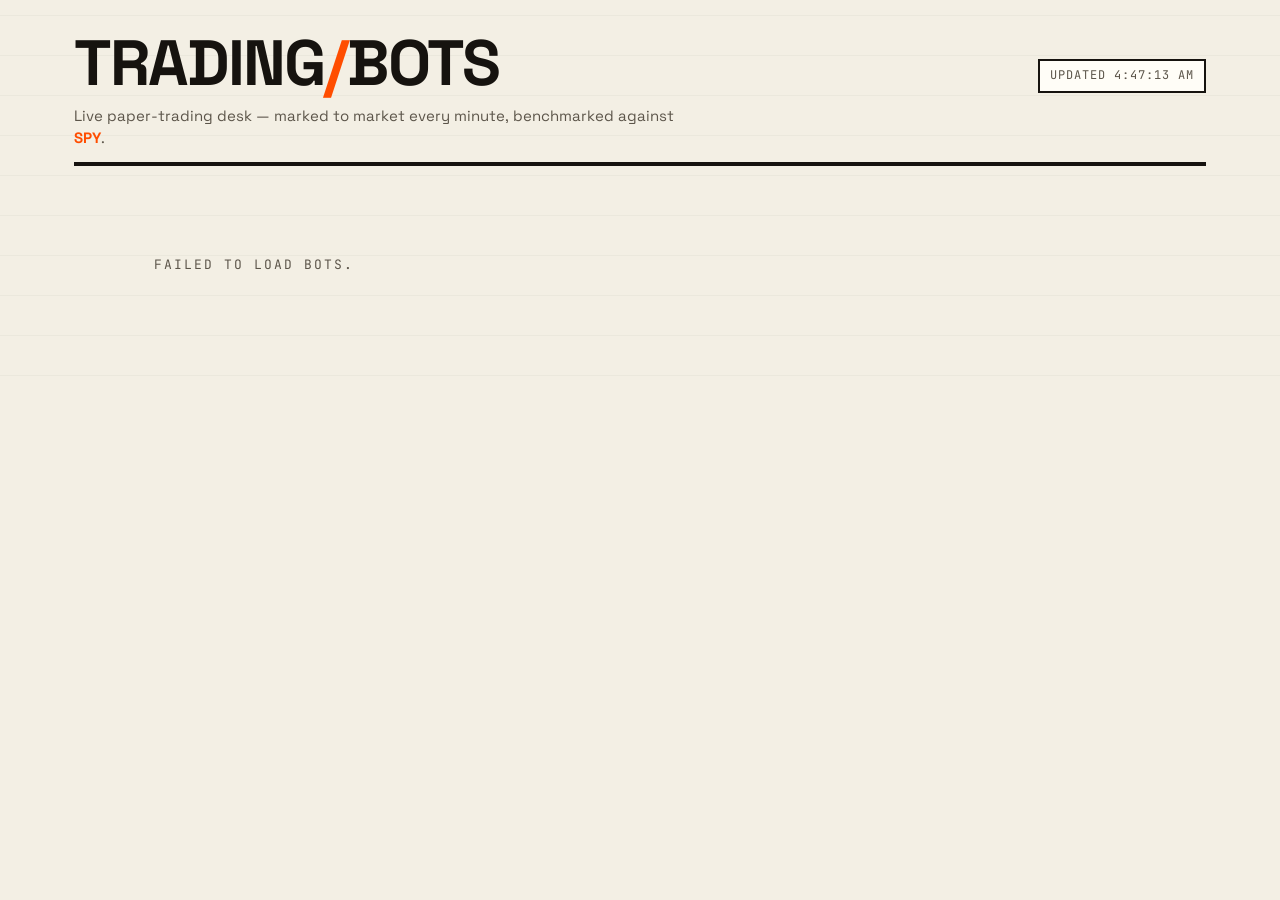
==== static/index.html @ c362db63 "initial commit — multi-bot paper trading dashboard with macro sector rotation strategy" ====
<!doctype html>
<html lang="en">
<head>
  <meta charset="utf-8" />
  <meta name="viewport" content="width=device-width, initial-scale=1" />
  <title>Trading Bots — Live Desk</title>
  <link rel="preconnect" href="https://fonts.googleapis.com" />
  <link rel="preconnect" href="https://fonts.gstatic.com" crossorigin />
  <link href="https://fonts.googleapis.com/css2?family=Space+Grotesk:wght@400;500;600;700&family=JetBrains+Mono:wght@400;700&display=swap" rel="stylesheet" />
  <link rel="stylesheet" href="/static/styles.css" />
</head>
<body>
  <div class="wrap">
    <div class="masthead">
      <header class="top">
        <h1>Trading<span class="dot">/</span>Bots</h1>
        <span id="clock"></span>
      </header>
      <p class="subtitle">Live paper-trading desk — marked to market every minute, benchmarked against <b>SPY</b>.</p>
    </div>
    <div id="grid" class="grid"><div class="loading">Loading bots…</div></div>
  </div>
  <script src="/static/app.js"></script>
</body>
</html>
---- static/styles.css ----
/* ============================================================
   Neo-brutalist trading desk.
   Paper background, black ink, hard offset shadows, mono numbers.
   No gradients, no blur, no glow.
   ============================================================ */

:root {
  --paper:   #f3efe4;   /* warm newsprint */
  --card:    #fffdf7;   /* lighter paper */
  --ink:     #16130f;   /* near-black */
  --ink-2:   #5c554a;   /* muted ink */
  --line:    #16130f;   /* borders are ink */
  --rule:    #ddd5c4;   /* hairline on paper */
  --accent:  #ff4d00;   /* signal orange */
  --up:      #0a7d38;   /* gains */
  --down:    #d6332b;   /* losses */
  --shadow:  6px 6px 0 var(--ink);
  --shadow-sm: 3px 3px 0 var(--ink);
}

* { box-sizing: border-box; }

html { background: var(--paper); }

body {
  margin: 0;
  font-family: "Space Grotesk", "Helvetica Neue", Arial, sans-serif;
  background:
    repeating-linear-gradient(0deg, transparent 0 39px, rgba(22,19,15,.035) 39px 40px),
    var(--paper);
  color: var(--ink);
  line-height: 1.45;
  -webkit-font-smoothing: antialiased;
}

a { color: var(--ink); text-decoration: none; }
a:hover { color: var(--accent); }

.wrap { max-width: 1180px; margin: 0 auto; padding: 0 24px 80px; }

/* mono numerals everywhere they matter */
.value, .stat .value, td, th, .badge, .regime, #clock, .legend {
  font-family: "JetBrains Mono", ui-monospace, "SF Mono", Menlo, monospace;
  font-variant-numeric: tabular-nums;
}

/* ---------------- masthead ---------------- */
.masthead {
  border-bottom: 4px solid var(--ink);
  margin: 0 0 30px;
  padding: 34px 0 14px;
}
header.top { display: flex; align-items: flex-end; justify-content: space-between; gap: 16px; flex-wrap: wrap; }
header.top h1 {
  font-size: clamp(34px, 6vw, 64px);
  line-height: .92;
  margin: 0;
  font-weight: 700;
  letter-spacing: -2px;
  text-transform: uppercase;
}
header.top h1 .dot { color: var(--accent); }
#clock {
  font-size: 12px;
  text-transform: uppercase;
  letter-spacing: 1px;
  color: var(--ink-2);
  border: 2px solid var(--ink);
  padding: 6px 10px;
  background: var(--card);
}
.subtitle {
  font-size: 15px;
  color: var(--ink-2);
  margin: 12px 0 0;
  max-width: 60ch;
}
.subtitle b { color: var(--accent); font-weight: 700; }

/* ---------------- bot cards grid ---------------- */
.grid { display: grid; grid-template-columns: repeat(auto-fill, minmax(340px, 1fr)); gap: 26px; }

.card {
  position: relative;
  background: var(--card);
  border: 3px solid var(--ink);
  border-radius: 2px;
  padding: 22px 22px 18px;
  box-shadow: var(--shadow);
  transition: transform .12s ease, box-shadow .12s ease;
  display: block;
  color: inherit;
}
.card:hover {
  transform: translate(-3px, -3px);
  box-shadow: 10px 10px 0 var(--ink);
  color: inherit;
}
.card::before {
  content: "BOT";
  position: absolute; top: -3px; right: -3px;
  background: var(--accent); color: #fff;
  font-family: "JetBrains Mono", monospace;
  font-size: 10px; font-weight: 700; letter-spacing: 2px;
  padding: 4px 8px; border: 3px solid var(--ink);
}
.card h3 { margin: 6px 0 2px; font-size: 22px; font-weight: 700; letter-spacing: -.5px; max-width: 80%; }
.card .tag { color: var(--ink-2); font-size: 13.5px; margin: 0 0 18px; min-height: 38px; }

.row { display: flex; flex-wrap: wrap; gap: 0; border-top: 2px solid var(--ink); }
.row .stat { border-right: 2px solid var(--rule); }
.row .stat:last-child { border-right: none; }
.stat { flex: 1 1 30%; min-width: 96px; padding: 10px 12px 8px; }
.stat .label {
  color: var(--ink-2); font-size: 10px; text-transform: uppercase;
  letter-spacing: 1.2px; font-family: "Space Grotesk", sans-serif; font-weight: 600;
}
.stat .value { font-size: 20px; font-weight: 700; margin-top: 2px; letter-spacing: -.5px; }
.value.pos { color: var(--up); }
.value.neg { color: var(--down); }
.value.pos::before { content: "▲ "; font-size: .7em; }
.value.neg::before { content: "▼ "; font-size: .7em; }

.regime {
  margin-top: 14px; font-size: 12px; font-weight: 700; letter-spacing: 1px;
  text-transform: uppercase; display: inline-block;
  background: var(--ink); color: var(--paper); padding: 5px 10px; border-radius: 2px;
}

.badge {
  display: inline-block; font-size: 11px; font-weight: 700; letter-spacing: 1.5px;
  text-transform: uppercase; padding: 5px 9px; border: 2px solid var(--ink); border-radius: 2px;
}
.badge.live { background: var(--accent); color: #fff; }
.badge.live::before {
  content: "●"; margin-right: 6px; color: #fff; animation: blink 1.3s steps(1) infinite;
}
.badge.idle { background: var(--card); color: var(--ink-2); }
@keyframes blink { 50% { opacity: 0; } }

/* ---------------- detail page ---------------- */
.back {
  display: inline-block; margin: 22px 0 0; font-size: 13px; font-weight: 700;
  text-transform: uppercase; letter-spacing: 1px; border-bottom: 2px solid var(--ink); padding-bottom: 2px;
}
.detail-head {
  display: flex; align-items: flex-end; justify-content: space-between; flex-wrap: wrap; gap: 14px;
  border-bottom: 4px solid var(--ink); padding: 18px 0 16px; margin-bottom: 26px;
}
.detail-head h1 { margin: 0; font-size: clamp(28px, 5vw, 46px); font-weight: 700; letter-spacing: -1.5px; text-transform: uppercase; line-height: .95; }
.detail-head a#gh-link {
  font-family: "JetBrains Mono", monospace; font-size: 12px; font-weight: 700; letter-spacing: 1px;
  border: 2px solid var(--ink); padding: 7px 12px; background: var(--ink); color: var(--paper); border-radius: 2px;
}
.detail-head a#gh-link:hover { background: var(--accent); border-color: var(--ink); color: #fff; }

.statbar {
  display: grid; grid-template-columns: repeat(auto-fit, minmax(118px, 1fr));
  background: var(--card); border: 3px solid var(--ink); border-radius: 2px;
  box-shadow: var(--shadow); margin-bottom: 26px;
}
.statbar .stat { border-right: 2px solid var(--rule); border-bottom: 2px solid var(--rule); padding: 14px 16px; }

/* SPY comparison sub-text under a metric */
.cmp { font-size: 11px; color: var(--ink-2); margin-top: 3px; font-family: "JetBrains Mono", monospace; }

/* info (i) badge + hover/focus tooltip explaining the formula */
.info {
  display: inline-flex; align-items: center; justify-content: center;
  width: 15px; height: 15px; border: 1.5px solid var(--ink-2); border-radius: 50%;
  font-size: 10px; font-style: italic; font-family: Georgia, "Times New Roman", serif;
  color: var(--ink-2); cursor: help; position: relative; vertical-align: middle;
}
.info:hover, .info:focus { background: var(--ink); color: var(--paper); border-color: var(--ink); outline: none; }
.info:hover::after, .info:focus::after {
  content: attr(data-tip);
  position: absolute; left: 50%; transform: translateX(-50%); bottom: 150%;
  width: 230px; background: var(--ink); color: var(--paper);
  padding: 9px 11px; border-radius: 2px; font-size: 11px; font-style: normal;
  font-family: "Space Grotesk", sans-serif; font-weight: 400; line-height: 1.45;
  letter-spacing: 0; text-transform: none; text-align: left; z-index: 20;
  box-shadow: 4px 4px 0 rgba(0,0,0,.35); pointer-events: none; white-space: normal;
}

/* panels */
.chart-wrap, .panel {
  background: var(--card); border: 3px solid var(--ink); border-radius: 2px;
  box-shadow: var(--shadow); padding: 22px; margin-bottom: 26px;
}
.chart-wrap canvas { max-height: 440px; }

/* range selector */
.chart-toolbar { display: flex; gap: 12px; align-items: center; flex-wrap: wrap; margin-bottom: 14px; }
.ranges { display: flex; gap: 0; border: 2px solid var(--ink); border-radius: 2px; width: fit-content; overflow: hidden; }
.focus-btn {
  font-family: "JetBrains Mono", monospace; font-size: 12px; font-weight: 700; letter-spacing: 1px;
  padding: 7px 14px; border: 2px solid var(--ink); border-radius: 2px; background: var(--card);
  color: var(--ink); cursor: pointer; transition: background .1s, color .1s;
}
.focus-btn:hover { background: var(--rule); }
.focus-btn.active { background: var(--ink); color: var(--paper); }
.ranges button {
  font-family: "JetBrains Mono", monospace; font-size: 12px; font-weight: 700; letter-spacing: 1px;
  padding: 7px 14px; border: none; border-right: 2px solid var(--ink); background: var(--card);
  color: var(--ink); cursor: pointer; transition: background .1s, color .1s;
}
.ranges button:last-child { border-right: none; }
.ranges button:hover { background: var(--rule); }
.ranges button.active { background: var(--accent); color: #fff; }

.legend { display: flex; gap: 20px; align-items: center; margin-bottom: 14px; font-size: 12px; text-transform: uppercase; letter-spacing: .5px; color: var(--ink-2); }
.legend span::before { content: "■"; margin-right: 7px; font-size: 13px; }
.legend .l-strat::before { color: var(--accent); }
.legend .l-spy::before { color: var(--ink); }
.legend #reset-zoom { font-family: "Space Grotesk", sans-serif; font-weight: 700; border-bottom: 2px solid var(--ink); }

.panel h2 {
  margin: 0 0 16px; font-size: 14px; font-weight: 700; text-transform: uppercase; letter-spacing: 2px;
  border-bottom: 2px solid var(--ink); padding-bottom: 8px;
}
.methodology { color: var(--ink-2); white-space: pre-wrap; font-size: 14.5px; line-height: 1.6; }

/* tables */
table { width: 100%; border-collapse: collapse; font-size: 14px; }
th, td { text-align: right; padding: 11px 12px; border-bottom: 2px solid var(--rule); }
th:first-child, td:first-child { text-align: left; }
th {
  color: var(--ink); font-weight: 700; font-size: 11px; text-transform: uppercase; letter-spacing: 1px;
  border-bottom: 3px solid var(--ink); background: var(--paper);
  font-family: "Space Grotesk", sans-serif;
}
tbody tr:hover { background: rgba(255,77,0,.06); }
td.chg { font-weight: 700; white-space: nowrap; }
td.chg.pos { color: var(--up); }
td.chg.neg { color: var(--down); }
td.chg .chg-amt { font-weight: 400; opacity: .75; margin-left: 6px; }

/* day-detail panel */
.day-summary {
  display: flex; flex-wrap: wrap; gap: 0;
  border: 2px solid var(--ink); border-radius: 2px; margin-bottom: 16px;
}
.day-summary .stat { border-right: 2px solid var(--rule); border-bottom: 2px solid var(--rule); padding: 12px 16px; flex: 1 1 120px; }
.day-summary .stat:last-child { border-right: none; }
.trade-action {
  display: inline-block; font-family: "JetBrains Mono", monospace;
  font-size: 10px; font-weight: 700; letter-spacing: 1px; text-transform: uppercase;
  padding: 3px 7px; border-radius: 2px; border: 2px solid var(--ink);
}
.trade-action.buy { background: var(--up); color: #fff; border-color: var(--up); }
.trade-action.sell { background: var(--down); color: #fff; border-color: var(--down); }
.trade-action.increase { background: rgba(10,125,56,.12); color: var(--up); }
.trade-action.decrease { background: rgba(214,51,43,.12); color: var(--down); }
.trade-action.hold { background: var(--card); color: var(--ink-2); }
td .weight-bar {
  display: inline-block; height: 6px; background: var(--accent); border-radius: 1px;
  vertical-align: middle; margin-left: 6px;
}

.muted { color: var(--ink-2); }
.loading {
  color: var(--ink-2); padding: 60px; text-align: center; font-family: "JetBrains Mono", monospace;
  text-transform: uppercase; letter-spacing: 2px; font-size: 13px;
}

@media (max-width: 560px) {
  .card::before { display: none; }
  header.top h1 { letter-spacing: -1px; }
}
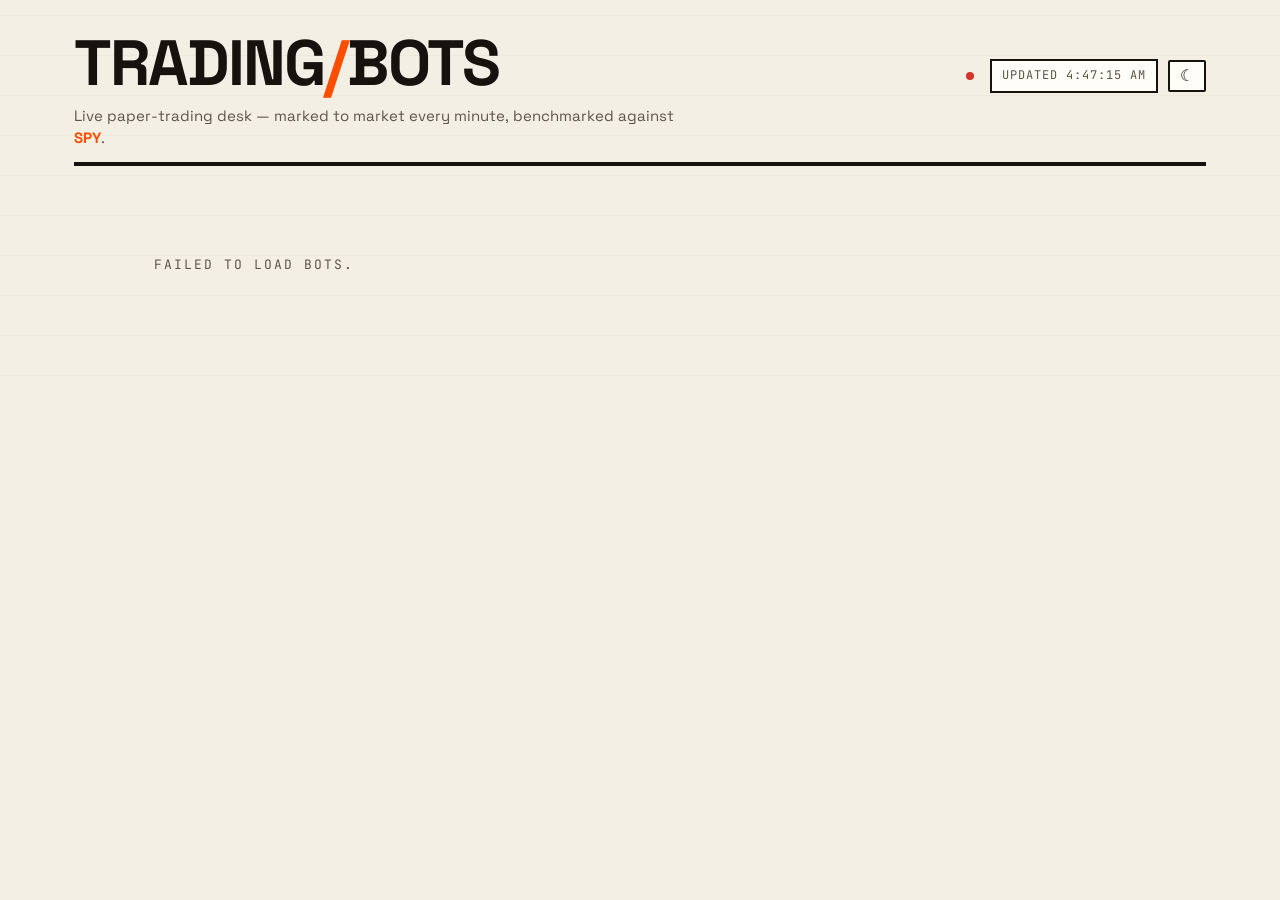
==== commit fa26cbad: "Add dark mode, sparklines, drawdown chart, trade log, WebSocket push, and mobile improvements - Dark" ====
--- a/static/index.html
+++ b/static/index.html
@@ -8,18 +8,27 @@
   <link rel="preconnect" href="https://fonts.gstatic.com" crossorigin />
   <link href="https://fonts.googleapis.com/css2?family=Space+Grotesk:wght@400;500;600;700&family=JetBrains+Mono:wght@400;700&display=swap" rel="stylesheet" />
   <link rel="stylesheet" href="/static/styles.css" />
+  <script>
+    (function(){var t=localStorage.getItem("theme")||"light";document.documentElement.setAttribute("data-theme",t)})();
+  </script>
 </head>
 <body>
   <div class="wrap">
     <div class="masthead">
       <header class="top">
         <h1>Trading<span class="dot">/</span>Bots</h1>
-        <span id="clock"></span>
+        <div class="top-right">
+          <span class="ws-dot" id="ws-dot" title="WebSocket disconnected"></span>
+          <span id="clock"></span>
+          <button class="theme-toggle" id="theme-toggle" title="Toggle dark mode"></button>
+        </div>
       </header>
       <p class="subtitle">Live paper-trading desk — marked to market every minute, benchmarked against <b>SPY</b>.</p>
     </div>
-    <div id="grid" class="grid"><div class="loading">Loading bots…</div></div>
+    <div id="grid" class="grid"><div class="loading">Loading bots...</div></div>
   </div>
+  <script src="/static/theme.js"></script>
+  <script src="/static/ws-client.js"></script>
   <script src="/static/app.js"></script>
 </body>
 </html>
--- a/static/styles.css
+++ b/static/styles.css
@@ -2,20 +2,35 @@
    Neo-brutalist trading desk.
    Paper background, black ink, hard offset shadows, mono numbers.
    No gradients, no blur, no glow.
+   Light + dark mode via [data-theme="dark"] on <html>.
    ============================================================ */
 
 :root {
-  --paper:   #f3efe4;   /* warm newsprint */
-  --card:    #fffdf7;   /* lighter paper */
-  --ink:     #16130f;   /* near-black */
-  --ink-2:   #5c554a;   /* muted ink */
-  --line:    #16130f;   /* borders are ink */
-  --rule:    #ddd5c4;   /* hairline on paper */
-  --accent:  #ff4d00;   /* signal orange */
-  --up:      #0a7d38;   /* gains */
-  --down:    #d6332b;   /* losses */
+  --paper:   #f3efe4;
+  --card:    #fffdf7;
+  --ink:     #16130f;
+  --ink-2:   #5c554a;
+  --line:    #16130f;
+  --rule:    #ddd5c4;
+  --accent:  #ff4d00;
+  --up:      #0a7d38;
+  --down:    #d6332b;
   --shadow:  6px 6px 0 var(--ink);
   --shadow-sm: 3px 3px 0 var(--ink);
+}
+
+[data-theme="dark"] {
+  --paper:   #131110;
+  --card:    #1c1a17;
+  --ink:     #e8e2d6;
+  --ink-2:   #9a9082;
+  --line:    #e8e2d6;
+  --rule:    #2e2a24;
+  --accent:  #ff6a2f;
+  --up:      #34c76a;
+  --down:    #f05048;
+  --shadow:  6px 6px 0 rgba(0,0,0,.5);
+  --shadow-sm: 3px 3px 0 rgba(0,0,0,.5);
 }
 
 * { box-sizing: border-box; }
@@ -33,16 +48,29 @@
   -webkit-font-smoothing: antialiased;
 }
 
+[data-theme="dark"] body {
+  background:
+    repeating-linear-gradient(0deg, transparent 0 39px, rgba(255,255,255,.02) 39px 40px),
+    var(--paper);
+}
+
 a { color: var(--ink); text-decoration: none; }
 a:hover { color: var(--accent); }
 
 .wrap { max-width: 1180px; margin: 0 auto; padding: 0 24px 80px; }
 
-/* mono numerals everywhere they matter */
 .value, .stat .value, td, th, .badge, .regime, #clock, .legend {
   font-family: "JetBrains Mono", ui-monospace, "SF Mono", Menlo, monospace;
   font-variant-numeric: tabular-nums;
 }
+
+/* ---------------- theme toggle ---------------- */
+.theme-toggle {
+  background: var(--card); border: 2px solid var(--ink); border-radius: 2px;
+  padding: 6px 10px; cursor: pointer; font-size: 16px; line-height: 1;
+  color: var(--ink); transition: background .1s;
+}
+.theme-toggle:hover { background: var(--rule); }
 
 /* ---------------- masthead ---------------- */
 .masthead {
@@ -60,6 +88,7 @@
   text-transform: uppercase;
 }
 header.top h1 .dot { color: var(--accent); }
+.top-right { display: flex; align-items: center; gap: 10px; }
 #clock {
   font-size: 12px;
   text-transform: uppercase;
@@ -96,21 +125,24 @@
   box-shadow: 10px 10px 0 var(--ink);
   color: inherit;
 }
-.card::before {
-  content: "BOT";
-  position: absolute; top: -3px; right: -3px;
-  background: var(--accent); color: #fff;
-  font-family: "JetBrains Mono", monospace;
-  font-size: 10px; font-weight: 700; letter-spacing: 2px;
-  padding: 4px 8px; border: 3px solid var(--ink);
-}
-.card h3 { margin: 6px 0 2px; font-size: 22px; font-weight: 700; letter-spacing: -.5px; max-width: 80%; }
+[data-theme="dark"] .card:hover {
+  box-shadow: 10px 10px 0 rgba(0,0,0,.5);
+}
+.card-head { display: flex; align-items: flex-start; justify-content: space-between; gap: 10px; margin-bottom: 2px; }
+.card h3 { margin: 6px 0 2px; font-size: 22px; font-weight: 700; letter-spacing: -.5px; }
 .card .tag { color: var(--ink-2); font-size: 13.5px; margin: 0 0 18px; min-height: 38px; }
 
-.row { display: flex; flex-wrap: wrap; gap: 0; border-top: 2px solid var(--ink); }
-.row .stat { border-right: 2px solid var(--rule); }
-.row .stat:last-child { border-right: none; }
-.stat { flex: 1 1 30%; min-width: 96px; padding: 10px 12px 8px; }
+/* sparkline */
+.sparkline-wrap {
+  height: 40px; margin: 0 0 12px; overflow: hidden;
+  border-bottom: 1px solid var(--rule);
+}
+.sparkline-wrap canvas { width: 100%; height: 40px; display: block; }
+
+.stats-row { display: grid; grid-template-columns: repeat(3, 1fr); border-top: 2px solid var(--ink); }
+.stats-row .stat { border-right: 2px solid var(--rule); text-align: center; }
+.stats-row .stat:last-child { border-right: none; }
+.stat { padding: 10px 12px 8px; }
 .stat .label {
   color: var(--ink-2); font-size: 10px; text-transform: uppercase;
   letter-spacing: 1.2px; font-family: "Space Grotesk", sans-serif; font-weight: 600;
@@ -118,8 +150,8 @@
 .stat .value { font-size: 20px; font-weight: 700; margin-top: 2px; letter-spacing: -.5px; }
 .value.pos { color: var(--up); }
 .value.neg { color: var(--down); }
-.value.pos::before { content: "▲ "; font-size: .7em; }
-.value.neg::before { content: "▼ "; font-size: .7em; }
+.value.pos::after { content: " ▲"; font-size: .6em; display: block; margin-top: 2px; }
+.value.neg::after { content: " ▼"; font-size: .6em; display: block; margin-top: 2px; }
 
 .regime {
   margin-top: 14px; font-size: 12px; font-weight: 700; letter-spacing: 1px;
@@ -148,6 +180,7 @@
   border-bottom: 4px solid var(--ink); padding: 18px 0 16px; margin-bottom: 26px;
 }
 .detail-head h1 { margin: 0; font-size: clamp(28px, 5vw, 46px); font-weight: 700; letter-spacing: -1.5px; text-transform: uppercase; line-height: .95; }
+.detail-head-right { display: flex; align-items: center; gap: 10px; flex-wrap: wrap; }
 .detail-head a#gh-link {
   font-family: "JetBrains Mono", monospace; font-size: 12px; font-weight: 700; letter-spacing: 1px;
   border: 2px solid var(--ink); padding: 7px 12px; background: var(--ink); color: var(--paper); border-radius: 2px;
@@ -155,16 +188,15 @@
 .detail-head a#gh-link:hover { background: var(--accent); border-color: var(--ink); color: #fff; }
 
 .statbar {
-  display: grid; grid-template-columns: repeat(auto-fit, minmax(118px, 1fr));
+  display: grid; grid-template-columns: repeat(3, 1fr);
   background: var(--card); border: 3px solid var(--ink); border-radius: 2px;
   box-shadow: var(--shadow); margin-bottom: 26px;
 }
-.statbar .stat { border-right: 2px solid var(--rule); border-bottom: 2px solid var(--rule); padding: 14px 16px; }
-
-/* SPY comparison sub-text under a metric */
+.statbar .stat { border-right: 2px solid var(--rule); border-bottom: 2px solid var(--rule); padding: 14px 16px; text-align: center; }
+.statbar .stat:nth-child(3n) { border-right: none; }
+
 .cmp { font-size: 11px; color: var(--ink-2); margin-top: 3px; font-family: "JetBrains Mono", monospace; }
 
-/* info (i) badge + hover/focus tooltip explaining the formula */
 .info {
   display: inline-flex; align-items: center; justify-content: center;
   width: 15px; height: 15px; border: 1.5px solid var(--ink-2); border-radius: 50%;
@@ -208,7 +240,7 @@
 .ranges button:hover { background: var(--rule); }
 .ranges button.active { background: var(--accent); color: #fff; }
 
-.legend { display: flex; gap: 20px; align-items: center; margin-bottom: 14px; font-size: 12px; text-transform: uppercase; letter-spacing: .5px; color: var(--ink-2); }
+.legend { display: flex; gap: 20px; align-items: center; margin-bottom: 14px; font-size: 12px; text-transform: uppercase; letter-spacing: .5px; color: var(--ink-2); flex-wrap: wrap; }
 .legend span::before { content: "■"; margin-right: 7px; font-size: 13px; }
 .legend .l-strat::before { color: var(--accent); }
 .legend .l-spy::before { color: var(--ink); }
@@ -230,6 +262,7 @@
   font-family: "Space Grotesk", sans-serif;
 }
 tbody tr:hover { background: rgba(255,77,0,.06); }
+[data-theme="dark"] tbody tr:hover { background: rgba(255,106,47,.08); }
 td.chg { font-weight: 700; white-space: nowrap; }
 td.chg.pos { color: var(--up); }
 td.chg.neg { color: var(--down); }
@@ -257,13 +290,109 @@
   vertical-align: middle; margin-left: 6px;
 }
 
+/* nav links row */
+.nav-links {
+  display: flex; gap: 14px; align-items: center; flex-wrap: wrap;
+}
+.nav-links a {
+  font-family: "JetBrains Mono", monospace; font-size: 12px; font-weight: 700;
+  letter-spacing: 1px; text-transform: uppercase;
+  border: 2px solid var(--ink); padding: 7px 12px; border-radius: 2px;
+  background: var(--card); color: var(--ink); transition: background .1s, color .1s;
+}
+.nav-links a:hover { background: var(--ink); color: var(--paper); }
+.nav-links a.active { background: var(--accent); color: #fff; border-color: var(--accent); }
+
+/* pagination */
+/* month dropdown */
+.month-select {
+  font-family: "JetBrains Mono", monospace; font-size: 13px; font-weight: 700;
+  letter-spacing: 1px; text-transform: uppercase;
+  padding: 8px 14px; border: 2px solid var(--ink); border-radius: 2px;
+  background: var(--card); color: var(--ink); cursor: pointer;
+  appearance: none; -webkit-appearance: none;
+  background-image: url("data:image/svg+xml,%3Csvg xmlns='http://www.w3.org/2000/svg' width='12' height='8'%3E%3Cpath d='M1 1l5 5 5-5' stroke='%2316130f' stroke-width='2' fill='none'/%3E%3C/svg%3E");
+  background-repeat: no-repeat; background-position: right 12px center;
+  padding-right: 36px;
+}
+[data-theme="dark"] .month-select {
+  background-image: url("data:image/svg+xml,%3Csvg xmlns='http://www.w3.org/2000/svg' width='12' height='8'%3E%3Cpath d='M1 1l5 5 5-5' stroke='%23e8e2d6' stroke-width='2' fill='none'/%3E%3C/svg%3E");
+}
+.month-select:hover { background-color: var(--rule); }
+.month-select:focus { outline: 2px solid var(--accent); outline-offset: 1px; }
+
+.pagination {
+  display: flex; gap: 10px; align-items: center; justify-content: center;
+  margin-top: 20px; font-family: "JetBrains Mono", monospace; font-size: 13px;
+}
+.pagination button {
+  font-family: inherit; font-size: 12px; font-weight: 700; letter-spacing: 1px;
+  padding: 7px 14px; border: 2px solid var(--ink); border-radius: 2px;
+  background: var(--card); color: var(--ink); cursor: pointer;
+}
+.pagination button:hover { background: var(--ink); color: var(--paper); }
+.pagination button:disabled { opacity: .35; cursor: default; }
+.pagination button:disabled:hover { background: var(--card); color: var(--ink); }
+
+/* ws status dot */
+.ws-dot {
+  display: inline-block; width: 8px; height: 8px; border-radius: 50%;
+  background: var(--down); margin-right: 6px; vertical-align: middle;
+  transition: background .3s;
+}
+.ws-dot.connected { background: var(--up); }
+
 .muted { color: var(--ink-2); }
 .loading {
   color: var(--ink-2); padding: 60px; text-align: center; font-family: "JetBrains Mono", monospace;
   text-transform: uppercase; letter-spacing: 2px; font-size: 13px;
 }
 
+/* ---------------- responsive ---------------- */
+@media (min-width: 700px) {
+  .detail-head ~ .statbar { grid-template-columns: repeat(4, 1fr); }
+  .detail-head ~ .statbar .stat:nth-child(3n) { border-right: 2px solid var(--rule); }
+  .detail-head ~ .statbar .stat:nth-child(4n) { border-right: none; }
+}
+
+@media (max-width: 700px) {
+  .statbar { grid-template-columns: repeat(2, 1fr); }
+  .statbar .stat:nth-child(3n) { border-right: 2px solid var(--rule); }
+  .statbar .stat:nth-child(2n) { border-right: none; }
+}
+
 @media (max-width: 560px) {
+  .wrap { padding: 0 14px 60px; }
+  .card { padding: 16px 14px 14px; }
   .card::before { display: none; }
   header.top h1 { letter-spacing: -1px; }
-}
+  .grid { grid-template-columns: 1fr; gap: 18px; }
+  .stats-row { grid-template-columns: repeat(2, 1fr); }
+  .stats-row .stat:nth-child(2) { border-right: none; }
+  .stats-row .stat:last-child { grid-column: 1 / -1; border-right: none; }
+  .stat .value { font-size: 17px; }
+  .chart-toolbar { gap: 8px; }
+  .ranges button { padding: 6px 8px; font-size: 11px; }
+  .detail-head h1 { font-size: 24px; }
+  .panel, .chart-wrap { padding: 14px; }
+  table { font-size: 12px; }
+  th, td { padding: 8px 6px; }
+  .legend { gap: 10px; font-size: 11px; }
+
+  /* stack table on very small screens */
+  .responsive-table thead { display: none; }
+  .responsive-table tbody tr {
+    display: block; border: 2px solid var(--rule); border-radius: 2px;
+    margin-bottom: 10px; padding: 10px;
+  }
+  .responsive-table tbody td {
+    display: flex; justify-content: space-between; text-align: right;
+    border-bottom: 1px solid var(--rule); padding: 6px 0;
+  }
+  .responsive-table tbody td::before {
+    content: attr(data-label); font-weight: 700; text-transform: uppercase;
+    font-size: 10px; letter-spacing: 1px; color: var(--ink-2);
+    text-align: left; margin-right: 12px;
+  }
+  .responsive-table tbody td:last-child { border-bottom: none; }
+}
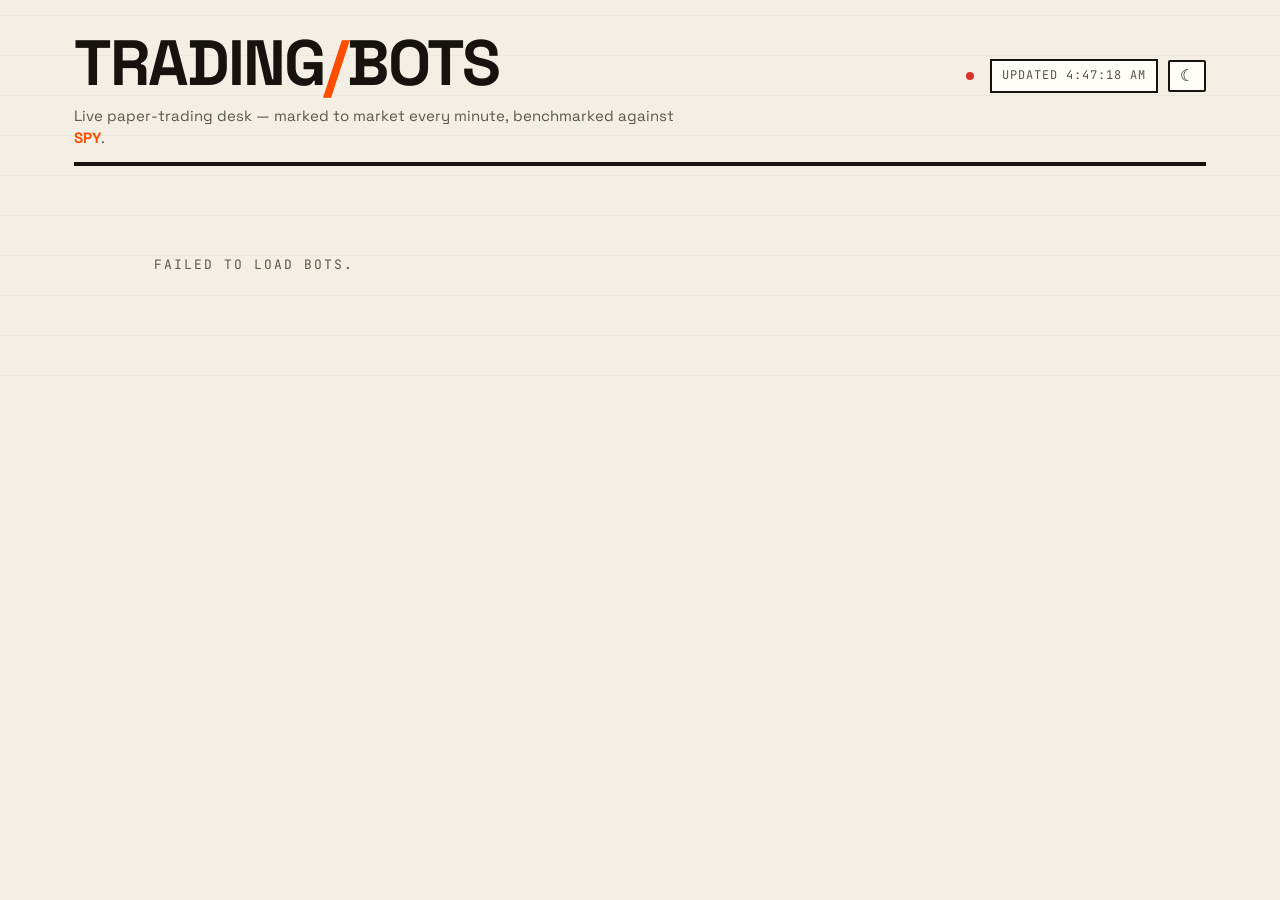
==== commit d97aec1e: "add animations throughout — entrances, skeleton loaders, value flashes, toasts, refresh indicator" ====
--- a/static/index.html
+++ b/static/index.html
@@ -18,6 +18,7 @@
       <header class="top">
         <h1>Trading<span class="dot">/</span>Bots</h1>
         <div class="top-right">
+          <span class="refresh-indicator" id="refresh-indicator"><span class="spinner" style="width:12px;height:12px;border-width:2px;margin-right:4px"></span>Syncing</span>
           <span class="ws-dot" id="ws-dot" title="WebSocket disconnected"></span>
           <span id="clock"></span>
           <button class="theme-toggle" id="theme-toggle" title="Toggle dark mode"></button>
--- a/static/styles.css
+++ b/static/styles.css
@@ -1,8 +1,8 @@
 /* ============================================================
    Neo-brutalist trading desk.
    Paper background, black ink, hard offset shadows, mono numbers.
-   No gradients, no blur, no glow.
    Light + dark mode via [data-theme="dark"] on <html>.
+   ANIMATED EVERYTHING.
    ============================================================ */
 
 :root {
@@ -54,7 +54,7 @@
     var(--paper);
 }
 
-a { color: var(--ink); text-decoration: none; }
+a { color: var(--ink); text-decoration: none; transition: color .15s; }
 a:hover { color: var(--accent); }
 
 .wrap { max-width: 1180px; margin: 0 auto; padding: 0 24px 80px; }
@@ -62,21 +62,219 @@
 .value, .stat .value, td, th, .badge, .regime, #clock, .legend {
   font-family: "JetBrains Mono", ui-monospace, "SF Mono", Menlo, monospace;
   font-variant-numeric: tabular-nums;
+}
+
+/* ============================================================
+   ANIMATIONS & KEYFRAMES
+   ============================================================ */
+
+@keyframes blink { 50% { opacity: 0; } }
+
+@keyframes fadeInUp {
+  from { opacity: 0; transform: translateY(24px); }
+  to   { opacity: 1; transform: translateY(0); }
+}
+
+@keyframes fadeIn {
+  from { opacity: 0; }
+  to   { opacity: 1; }
+}
+
+@keyframes slideInLeft {
+  from { opacity: 0; transform: translateX(-30px); }
+  to   { opacity: 1; transform: translateX(0); }
+}
+
+@keyframes slideInRight {
+  from { opacity: 0; transform: translateX(30px); }
+  to   { opacity: 1; transform: translateX(0); }
+}
+
+@keyframes scaleIn {
+  from { opacity: 0; transform: scale(.85); }
+  to   { opacity: 1; transform: scale(1); }
+}
+
+@keyframes dropIn {
+  from { opacity: 0; transform: translateY(-16px) scale(.96); }
+  to   { opacity: 1; transform: translateY(0) scale(1); }
+}
+
+@keyframes shimmer {
+  0%   { background-position: -400px 0; }
+  100% { background-position: 400px 0; }
+}
+
+@keyframes pulse {
+  0%, 100% { opacity: 1; }
+  50%      { opacity: .5; }
+}
+
+@keyframes refreshPulse {
+  0%   { box-shadow: var(--shadow); }
+  50%  { box-shadow: 6px 6px 0 var(--accent); }
+  100% { box-shadow: var(--shadow); }
+}
+
+@keyframes glowPulse {
+  0%, 100% { box-shadow: 0 0 0 0 rgba(255,77,0,0); }
+  50%      { box-shadow: 0 0 12px 4px rgba(255,77,0,.25); }
+}
+
+@keyframes tickerSlide {
+  from { transform: translateY(100%); opacity: 0; }
+  to   { transform: translateY(0); opacity: 1; }
+}
+
+@keyframes stampIn {
+  0%   { transform: scale(2) rotate(-8deg); opacity: 0; }
+  60%  { transform: scale(.95) rotate(1deg); opacity: 1; }
+  100% { transform: scale(1) rotate(0); opacity: 1; }
+}
+
+@keyframes borderDraw {
+  from { clip-path: inset(0 100% 0 0); }
+  to   { clip-path: inset(0 0 0 0); }
+}
+
+@keyframes toastIn {
+  from { transform: translateX(120%); opacity: 0; }
+  to   { transform: translateX(0); opacity: 1; }
+}
+
+@keyframes toastOut {
+  from { transform: translateX(0); opacity: 1; }
+  to   { transform: translateX(120%); opacity: 0; }
+}
+
+@keyframes spin {
+  to { transform: rotate(360deg); }
+}
+
+@keyframes countPop {
+  0%   { transform: scale(1); }
+  50%  { transform: scale(1.15); }
+  100% { transform: scale(1); }
+}
+
+@keyframes wsDotPulse {
+  0%, 100% { transform: scale(1); box-shadow: 0 0 0 0 rgba(10,125,56,.4); }
+  50%      { transform: scale(1.3); box-shadow: 0 0 0 6px rgba(10,125,56,0); }
+}
+
+@keyframes regimeStamp {
+  0%   { transform: scale(0) rotate(-12deg); opacity: 0; }
+  70%  { transform: scale(1.08) rotate(2deg); opacity: 1; }
+  100% { transform: scale(1) rotate(0); }
+}
+
+/* ---- scroll reveal ---- */
+.reveal {
+  opacity: 0;
+  transform: translateY(30px);
+  transition: opacity .5s ease, transform .5s ease;
+}
+.reveal.visible {
+  opacity: 1;
+  transform: translateY(0);
+}
+
+/* ---- skeleton loading ---- */
+.skeleton {
+  background: linear-gradient(90deg, var(--rule) 25%, var(--card) 50%, var(--rule) 75%);
+  background-size: 800px 100%;
+  animation: shimmer 1.5s infinite linear;
+  border-radius: 2px;
+}
+.skeleton-card {
+  height: 260px;
+  border: 3px solid var(--rule);
+  border-radius: 2px;
+}
+.skeleton-line {
+  height: 16px;
+  margin-bottom: 10px;
+  width: 70%;
+}
+.skeleton-stat {
+  height: 44px;
+}
+
+/* ---- refresh pulse on cards ---- */
+.card.refreshing {
+  animation: refreshPulse .6s ease;
+}
+
+/* ---- value flash on change ---- */
+.value-flash {
+  animation: countPop .35s ease;
+}
+
+/* ---- loading spinner ---- */
+.spinner {
+  display: inline-block;
+  width: 20px; height: 20px;
+  border: 3px solid var(--rule);
+  border-top-color: var(--accent);
+  border-radius: 50%;
+  animation: spin .7s linear infinite;
+  vertical-align: middle;
+  margin-right: 8px;
+}
+
+/* ---- toast notifications ---- */
+.toast-container {
+  position: fixed; top: 20px; right: 20px; z-index: 1000;
+  display: flex; flex-direction: column; gap: 8px;
+  pointer-events: none;
+}
+.toast {
+  pointer-events: auto;
+  background: var(--ink); color: var(--paper);
+  font-family: "JetBrains Mono", monospace;
+  font-size: 12px; font-weight: 700; letter-spacing: 1px;
+  text-transform: uppercase;
+  padding: 12px 18px;
+  border: 2px solid var(--accent);
+  border-radius: 2px;
+  box-shadow: var(--shadow-sm);
+  animation: toastIn .4s cubic-bezier(.22,1,.36,1) forwards;
+  display: flex; align-items: center; gap: 8px;
+}
+.toast.out {
+  animation: toastOut .3s ease forwards;
+}
+.toast .toast-icon {
+  font-size: 14px;
+}
+
+/* ---- refresh indicator in header ---- */
+.refresh-indicator {
+  display: inline-flex; align-items: center; gap: 6px;
+  font-family: "JetBrains Mono", monospace;
+  font-size: 11px; color: var(--accent);
+  letter-spacing: 1px; text-transform: uppercase;
+  opacity: 0; transition: opacity .3s;
+}
+.refresh-indicator.active {
+  opacity: 1;
 }
 
 /* ---------------- theme toggle ---------------- */
 .theme-toggle {
   background: var(--card); border: 2px solid var(--ink); border-radius: 2px;
   padding: 6px 10px; cursor: pointer; font-size: 16px; line-height: 1;
-  color: var(--ink); transition: background .1s;
-}
-.theme-toggle:hover { background: var(--rule); }
+  color: var(--ink); transition: background .15s, transform .15s;
+}
+.theme-toggle:hover { background: var(--rule); transform: scale(1.1); }
+.theme-toggle:active { transform: scale(.9); }
 
 /* ---------------- masthead ---------------- */
 .masthead {
   border-bottom: 4px solid var(--ink);
   margin: 0 0 30px;
   padding: 34px 0 14px;
+  animation: fadeIn .6s ease;
 }
 header.top { display: flex; align-items: flex-end; justify-content: space-between; gap: 16px; flex-wrap: wrap; }
 header.top h1 {
@@ -86,9 +284,13 @@
   font-weight: 700;
   letter-spacing: -2px;
   text-transform: uppercase;
+  animation: slideInLeft .5s ease;
 }
 header.top h1 .dot { color: var(--accent); }
-.top-right { display: flex; align-items: center; gap: 10px; }
+.top-right {
+  display: flex; align-items: center; gap: 10px;
+  animation: slideInRight .5s ease;
+}
 #clock {
   font-size: 12px;
   text-transform: uppercase;
@@ -97,12 +299,18 @@
   border: 2px solid var(--ink);
   padding: 6px 10px;
   background: var(--card);
+  transition: border-color .3s, color .3s;
+}
+#clock.tick-flash {
+  border-color: var(--accent);
+  color: var(--accent);
 }
 .subtitle {
   font-size: 15px;
   color: var(--ink-2);
   margin: 12px 0 0;
   max-width: 60ch;
+  animation: fadeIn .8s ease .2s both;
 }
 .subtitle b { color: var(--accent); font-weight: 700; }
 
@@ -116,10 +324,17 @@
   border-radius: 2px;
   padding: 22px 22px 18px;
   box-shadow: var(--shadow);
-  transition: transform .12s ease, box-shadow .12s ease;
+  transition: transform .15s ease, box-shadow .15s ease;
   display: block;
   color: inherit;
-}
+  animation: fadeInUp .5s cubic-bezier(.22,1,.36,1) both;
+}
+.card:nth-child(1) { animation-delay: .05s; }
+.card:nth-child(2) { animation-delay: .12s; }
+.card:nth-child(3) { animation-delay: .19s; }
+.card:nth-child(4) { animation-delay: .26s; }
+.card:nth-child(5) { animation-delay: .33s; }
+.card:nth-child(6) { animation-delay: .40s; }
 .card:hover {
   transform: translate(-3px, -3px);
   box-shadow: 10px 10px 0 var(--ink);
@@ -129,7 +344,9 @@
   box-shadow: 10px 10px 0 rgba(0,0,0,.5);
 }
 .card-head { display: flex; align-items: flex-start; justify-content: space-between; gap: 10px; margin-bottom: 2px; }
-.card h3 { margin: 6px 0 2px; font-size: 22px; font-weight: 700; letter-spacing: -.5px; }
+.card h3 {
+  margin: 6px 0 2px; font-size: 22px; font-weight: 700; letter-spacing: -.5px;
+}
 .card .tag { color: var(--ink-2); font-size: 13.5px; margin: 0 0 18px; min-height: 38px; }
 
 /* sparkline */
@@ -139,15 +356,24 @@
 }
 .sparkline-wrap canvas { width: 100%; height: 40px; display: block; }
 
-.stats-row { display: grid; grid-template-columns: repeat(3, 1fr); border-top: 2px solid var(--ink); }
+.stats-row {
+  display: grid; grid-template-columns: repeat(3, 1fr); border-top: 2px solid var(--ink);
+}
 .stats-row .stat { border-right: 2px solid var(--rule); text-align: center; }
 .stats-row .stat:last-child { border-right: none; }
-.stat { padding: 10px 12px 8px; }
+.stat {
+  padding: 10px 12px 8px;
+  transition: background .2s;
+}
+.stat:hover { background: rgba(255,77,0,.04); }
 .stat .label {
   color: var(--ink-2); font-size: 10px; text-transform: uppercase;
   letter-spacing: 1.2px; font-family: "Space Grotesk", sans-serif; font-weight: 600;
 }
-.stat .value { font-size: 20px; font-weight: 700; margin-top: 2px; letter-spacing: -.5px; }
+.stat .value {
+  font-size: 20px; font-weight: 700; margin-top: 2px; letter-spacing: -.5px;
+  transition: color .3s;
+}
 .value.pos { color: var(--up); }
 .value.neg { color: var(--down); }
 .value.pos::after { content: " ▲"; font-size: .6em; display: block; margin-top: 2px; }
@@ -157,42 +383,63 @@
   margin-top: 14px; font-size: 12px; font-weight: 700; letter-spacing: 1px;
   text-transform: uppercase; display: inline-block;
   background: var(--ink); color: var(--paper); padding: 5px 10px; border-radius: 2px;
+  animation: regimeStamp .4s cubic-bezier(.22,1,.36,1);
 }
 
 .badge {
   display: inline-block; font-size: 11px; font-weight: 700; letter-spacing: 1.5px;
   text-transform: uppercase; padding: 5px 9px; border: 2px solid var(--ink); border-radius: 2px;
-}
-.badge.live { background: var(--accent); color: #fff; }
+  transition: transform .15s;
+}
+.badge.live {
+  background: var(--accent); color: #fff;
+  animation: glowPulse 2s ease infinite;
+}
 .badge.live::before {
   content: "●"; margin-right: 6px; color: #fff; animation: blink 1.3s steps(1) infinite;
 }
 .badge.idle { background: var(--card); color: var(--ink-2); }
-@keyframes blink { 50% { opacity: 0; } }
 
 /* ---------------- detail page ---------------- */
 .back {
   display: inline-block; margin: 22px 0 0; font-size: 13px; font-weight: 700;
   text-transform: uppercase; letter-spacing: 1px; border-bottom: 2px solid var(--ink); padding-bottom: 2px;
-}
+  transition: transform .15s, color .15s;
+  animation: slideInLeft .4s ease;
+}
+.back:hover { transform: translateX(-4px); }
+
 .detail-head {
   display: flex; align-items: flex-end; justify-content: space-between; flex-wrap: wrap; gap: 14px;
   border-bottom: 4px solid var(--ink); padding: 18px 0 16px; margin-bottom: 26px;
-}
-.detail-head h1 { margin: 0; font-size: clamp(28px, 5vw, 46px); font-weight: 700; letter-spacing: -1.5px; text-transform: uppercase; line-height: .95; }
-.detail-head-right { display: flex; align-items: center; gap: 10px; flex-wrap: wrap; }
+  animation: fadeIn .5s ease;
+}
+.detail-head h1 {
+  margin: 0; font-size: clamp(28px, 5vw, 46px); font-weight: 700; letter-spacing: -1.5px;
+  text-transform: uppercase; line-height: .95;
+  animation: slideInLeft .5s ease;
+}
+.detail-head-right {
+  display: flex; align-items: center; gap: 10px; flex-wrap: wrap;
+  animation: slideInRight .5s ease;
+}
 .detail-head a#gh-link {
   font-family: "JetBrains Mono", monospace; font-size: 12px; font-weight: 700; letter-spacing: 1px;
   border: 2px solid var(--ink); padding: 7px 12px; background: var(--ink); color: var(--paper); border-radius: 2px;
-}
-.detail-head a#gh-link:hover { background: var(--accent); border-color: var(--ink); color: #fff; }
+  transition: background .15s, transform .15s;
+}
+.detail-head a#gh-link:hover { background: var(--accent); border-color: var(--ink); color: #fff; transform: translateY(-2px); }
 
 .statbar {
   display: grid; grid-template-columns: repeat(3, 1fr);
   background: var(--card); border: 3px solid var(--ink); border-radius: 2px;
   box-shadow: var(--shadow); margin-bottom: 26px;
-}
-.statbar .stat { border-right: 2px solid var(--rule); border-bottom: 2px solid var(--rule); padding: 14px 16px; text-align: center; }
+  animation: fadeInUp .5s ease .1s both;
+}
+.statbar .stat {
+  border-right: 2px solid var(--rule); border-bottom: 2px solid var(--rule);
+  padding: 14px 16px; text-align: center;
+}
 .statbar .stat:nth-child(3n) { border-right: none; }
 
 .cmp { font-size: 11px; color: var(--ink-2); margin-top: 3px; font-family: "JetBrains Mono", monospace; }
@@ -202,8 +449,12 @@
   width: 15px; height: 15px; border: 1.5px solid var(--ink-2); border-radius: 50%;
   font-size: 10px; font-style: italic; font-family: Georgia, "Times New Roman", serif;
   color: var(--ink-2); cursor: help; position: relative; vertical-align: middle;
-}
-.info:hover, .info:focus { background: var(--ink); color: var(--paper); border-color: var(--ink); outline: none; }
+  transition: background .15s, color .15s, transform .15s;
+}
+.info:hover, .info:focus {
+  background: var(--ink); color: var(--paper); border-color: var(--ink); outline: none;
+  transform: scale(1.2);
+}
 .info:hover::after, .info:focus::after {
   content: attr(data-tip);
   position: absolute; left: 50%; transform: translateX(-50%); bottom: 150%;
@@ -212,14 +463,22 @@
   font-family: "Space Grotesk", sans-serif; font-weight: 400; line-height: 1.45;
   letter-spacing: 0; text-transform: none; text-align: left; z-index: 20;
   box-shadow: 4px 4px 0 rgba(0,0,0,.35); pointer-events: none; white-space: normal;
+  animation: dropIn .2s ease;
 }
 
 /* panels */
 .chart-wrap, .panel {
   background: var(--card); border: 3px solid var(--ink); border-radius: 2px;
   box-shadow: var(--shadow); padding: 22px; margin-bottom: 26px;
+  animation: fadeInUp .5s ease both;
 }
 .chart-wrap canvas { max-height: 440px; }
+
+/* staggered panel entrance */
+.panel:nth-of-type(1) { animation-delay: .15s; }
+.panel:nth-of-type(2) { animation-delay: .25s; }
+.panel:nth-of-type(3) { animation-delay: .35s; }
+.panel:nth-of-type(4) { animation-delay: .45s; }
 
 /* range selector */
 .chart-toolbar { display: flex; gap: 12px; align-items: center; flex-wrap: wrap; margin-bottom: 14px; }
@@ -227,24 +486,30 @@
 .focus-btn {
   font-family: "JetBrains Mono", monospace; font-size: 12px; font-weight: 700; letter-spacing: 1px;
   padding: 7px 14px; border: 2px solid var(--ink); border-radius: 2px; background: var(--card);
-  color: var(--ink); cursor: pointer; transition: background .1s, color .1s;
+  color: var(--ink); cursor: pointer; transition: background .15s, color .15s, transform .1s;
 }
 .focus-btn:hover { background: var(--rule); }
+.focus-btn:active { transform: scale(.95); }
 .focus-btn.active { background: var(--ink); color: var(--paper); }
 .ranges button {
   font-family: "JetBrains Mono", monospace; font-size: 12px; font-weight: 700; letter-spacing: 1px;
   padding: 7px 14px; border: none; border-right: 2px solid var(--ink); background: var(--card);
-  color: var(--ink); cursor: pointer; transition: background .1s, color .1s;
+  color: var(--ink); cursor: pointer; transition: background .15s, color .15s, transform .1s;
 }
 .ranges button:last-child { border-right: none; }
 .ranges button:hover { background: var(--rule); }
+.ranges button:active { transform: scale(.92); }
 .ranges button.active { background: var(--accent); color: #fff; }
 
 .legend { display: flex; gap: 20px; align-items: center; margin-bottom: 14px; font-size: 12px; text-transform: uppercase; letter-spacing: .5px; color: var(--ink-2); flex-wrap: wrap; }
 .legend span::before { content: "■"; margin-right: 7px; font-size: 13px; }
 .legend .l-strat::before { color: var(--accent); }
 .legend .l-spy::before { color: var(--ink); }
-.legend #reset-zoom { font-family: "Space Grotesk", sans-serif; font-weight: 700; border-bottom: 2px solid var(--ink); }
+.legend #reset-zoom {
+  font-family: "Space Grotesk", sans-serif; font-weight: 700; border-bottom: 2px solid var(--ink);
+  transition: color .15s, transform .15s;
+}
+.legend #reset-zoom:hover { transform: translateY(-1px); }
 
 .panel h2 {
   margin: 0 0 16px; font-size: 14px; font-weight: 700; text-transform: uppercase; letter-spacing: 2px;
@@ -254,24 +519,39 @@
 
 /* tables */
 table { width: 100%; border-collapse: collapse; font-size: 14px; }
-th, td { text-align: right; padding: 11px 12px; border-bottom: 2px solid var(--rule); }
+th, td { text-align: right; padding: 11px 12px; border-bottom: 2px solid var(--rule); transition: background .15s; }
 th:first-child, td:first-child { text-align: left; }
 th {
   color: var(--ink); font-weight: 700; font-size: 11px; text-transform: uppercase; letter-spacing: 1px;
   border-bottom: 3px solid var(--ink); background: var(--paper);
   font-family: "Space Grotesk", sans-serif;
 }
-tbody tr:hover { background: rgba(255,77,0,.06); }
+tbody tr { transition: background .15s, transform .1s; }
+tbody tr:hover { background: rgba(255,77,0,.06); transform: translateX(2px); }
 [data-theme="dark"] tbody tr:hover { background: rgba(255,106,47,.08); }
 td.chg { font-weight: 700; white-space: nowrap; }
 td.chg.pos { color: var(--up); }
 td.chg.neg { color: var(--down); }
 td.chg .chg-amt { font-weight: 400; opacity: .75; margin-left: 6px; }
 
+/* row entrance animation */
+tbody tr {
+  animation: fadeInUp .3s ease both;
+}
+tbody tr:nth-child(1) { animation-delay: .02s; }
+tbody tr:nth-child(2) { animation-delay: .05s; }
+tbody tr:nth-child(3) { animation-delay: .08s; }
+tbody tr:nth-child(4) { animation-delay: .11s; }
+tbody tr:nth-child(5) { animation-delay: .14s; }
+tbody tr:nth-child(6) { animation-delay: .17s; }
+tbody tr:nth-child(7) { animation-delay: .20s; }
+tbody tr:nth-child(8) { animation-delay: .23s; }
+
 /* day-detail panel */
 .day-summary {
   display: flex; flex-wrap: wrap; gap: 0;
   border: 2px solid var(--ink); border-radius: 2px; margin-bottom: 16px;
+  animation: scaleIn .3s ease;
 }
 .day-summary .stat { border-right: 2px solid var(--rule); border-bottom: 2px solid var(--rule); padding: 12px 16px; flex: 1 1 120px; }
 .day-summary .stat:last-child { border-right: none; }
@@ -279,15 +559,18 @@
   display: inline-block; font-family: "JetBrains Mono", monospace;
   font-size: 10px; font-weight: 700; letter-spacing: 1px; text-transform: uppercase;
   padding: 3px 7px; border-radius: 2px; border: 2px solid var(--ink);
-}
-.trade-action.buy { background: var(--up); color: #fff; border-color: var(--up); }
-.trade-action.sell { background: var(--down); color: #fff; border-color: var(--down); }
+  transition: transform .1s;
+}
+.trade-action:hover { transform: scale(1.1); }
+.trade-action.buy { background: var(--up); color: #fff; border-color: var(--up); animation: stampIn .3s ease; }
+.trade-action.sell { background: var(--down); color: #fff; border-color: var(--down); animation: stampIn .3s ease; }
 .trade-action.increase { background: rgba(10,125,56,.12); color: var(--up); }
 .trade-action.decrease { background: rgba(214,51,43,.12); color: var(--down); }
 .trade-action.hold { background: var(--card); color: var(--ink-2); }
 td .weight-bar {
   display: inline-block; height: 6px; background: var(--accent); border-radius: 1px;
   vertical-align: middle; margin-left: 6px;
+  transition: width .5s ease;
 }
 
 /* nav links row */
@@ -298,9 +581,9 @@
   font-family: "JetBrains Mono", monospace; font-size: 12px; font-weight: 700;
   letter-spacing: 1px; text-transform: uppercase;
   border: 2px solid var(--ink); padding: 7px 12px; border-radius: 2px;
-  background: var(--card); color: var(--ink); transition: background .1s, color .1s;
-}
-.nav-links a:hover { background: var(--ink); color: var(--paper); }
+  background: var(--card); color: var(--ink); transition: background .15s, color .15s, transform .15s;
+}
+.nav-links a:hover { background: var(--ink); color: var(--paper); transform: translateY(-2px); }
 .nav-links a.active { background: var(--accent); color: #fff; border-color: var(--accent); }
 
 /* pagination */
@@ -314,25 +597,29 @@
   background-image: url("data:image/svg+xml,%3Csvg xmlns='http://www.w3.org/2000/svg' width='12' height='8'%3E%3Cpath d='M1 1l5 5 5-5' stroke='%2316130f' stroke-width='2' fill='none'/%3E%3C/svg%3E");
   background-repeat: no-repeat; background-position: right 12px center;
   padding-right: 36px;
+  transition: border-color .15s;
 }
 [data-theme="dark"] .month-select {
   background-image: url("data:image/svg+xml,%3Csvg xmlns='http://www.w3.org/2000/svg' width='12' height='8'%3E%3Cpath d='M1 1l5 5 5-5' stroke='%23e8e2d6' stroke-width='2' fill='none'/%3E%3C/svg%3E");
 }
 .month-select:hover { background-color: var(--rule); }
-.month-select:focus { outline: 2px solid var(--accent); outline-offset: 1px; }
+.month-select:focus { outline: 2px solid var(--accent); outline-offset: 1px; border-color: var(--accent); }
 
 .pagination {
   display: flex; gap: 10px; align-items: center; justify-content: center;
   margin-top: 20px; font-family: "JetBrains Mono", monospace; font-size: 13px;
+  animation: fadeIn .4s ease;
 }
 .pagination button {
   font-family: inherit; font-size: 12px; font-weight: 700; letter-spacing: 1px;
   padding: 7px 14px; border: 2px solid var(--ink); border-radius: 2px;
   background: var(--card); color: var(--ink); cursor: pointer;
-}
-.pagination button:hover { background: var(--ink); color: var(--paper); }
+  transition: background .15s, color .15s, transform .1s;
+}
+.pagination button:hover { background: var(--ink); color: var(--paper); transform: translateY(-1px); }
+.pagination button:active { transform: translateY(0) scale(.95); }
 .pagination button:disabled { opacity: .35; cursor: default; }
-.pagination button:disabled:hover { background: var(--card); color: var(--ink); }
+.pagination button:disabled:hover { background: var(--card); color: var(--ink); transform: none; }
 
 /* ws status dot */
 .ws-dot {
@@ -340,12 +627,24 @@
   background: var(--down); margin-right: 6px; vertical-align: middle;
   transition: background .3s;
 }
-.ws-dot.connected { background: var(--up); }
+.ws-dot.connected {
+  background: var(--up);
+  animation: wsDotPulse 2s ease infinite;
+}
 
 .muted { color: var(--ink-2); }
 .loading {
   color: var(--ink-2); padding: 60px; text-align: center; font-family: "JetBrains Mono", monospace;
   text-transform: uppercase; letter-spacing: 2px; font-size: 13px;
+  animation: pulse 1.5s ease infinite;
+}
+
+/* ---- day detail slide-in ---- */
+#day-detail-panel {
+  transition: opacity .3s ease, transform .3s ease;
+}
+#day-detail-panel.panel-enter {
+  animation: scaleIn .35s cubic-bezier(.22,1,.36,1);
 }
 
 /* ---------------- responsive ---------------- */
@@ -379,7 +678,6 @@
   th, td { padding: 8px 6px; }
   .legend { gap: 10px; font-size: 11px; }
 
-  /* stack table on very small screens */
   .responsive-table thead { display: none; }
   .responsive-table tbody tr {
     display: block; border: 2px solid var(--rule); border-radius: 2px;
@@ -396,3 +694,12 @@
   }
   .responsive-table tbody td:last-child { border-bottom: none; }
 }
+
+/* reduce motion for users who prefer it */
+@media (prefers-reduced-motion: reduce) {
+  *, *::before, *::after {
+    animation-duration: 0.01ms !important;
+    animation-iteration-count: 1 !important;
+    transition-duration: 0.01ms !important;
+  }
+}
